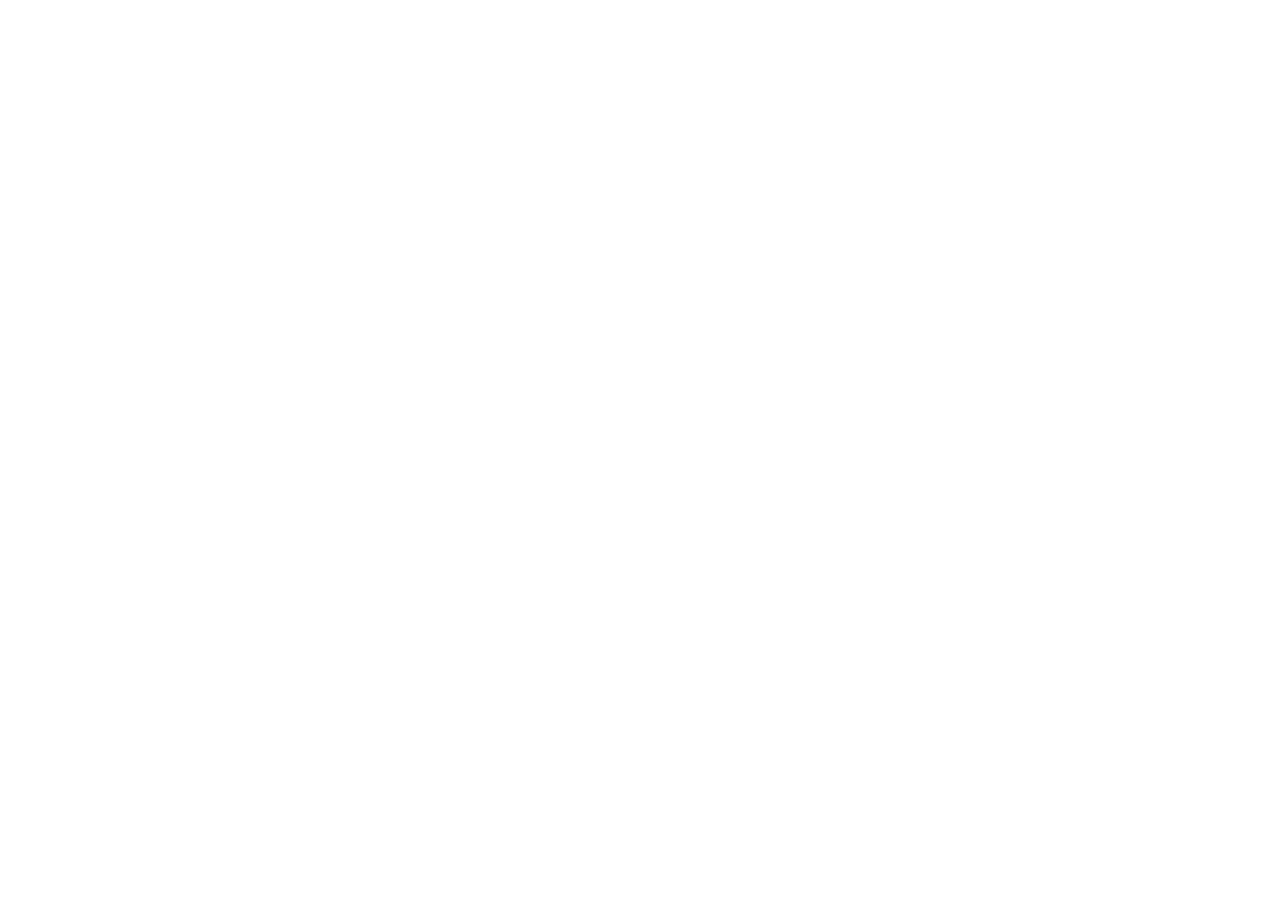
==== index.html @ 87312251 "solo favicon y datos viejos" ====
<!DOCTYPE html>
<html lang="en">
<head>
    <meta charset="UTF-8">
    <meta name="viewport" content="width=device-width, initial-scale=1.0">
    <meta http-equiv="X-UA-Compatible" content="ie=edge">
    <title>Polisolvo Pinturas</title>
    <link rel="shortcut icon" href="/img/favicon.ico" type="image/x-icon">
    <link rel="icon" href="/img/favicon.ico" type="image/x-icon">
</head>
<body>
    
</body>
</html>
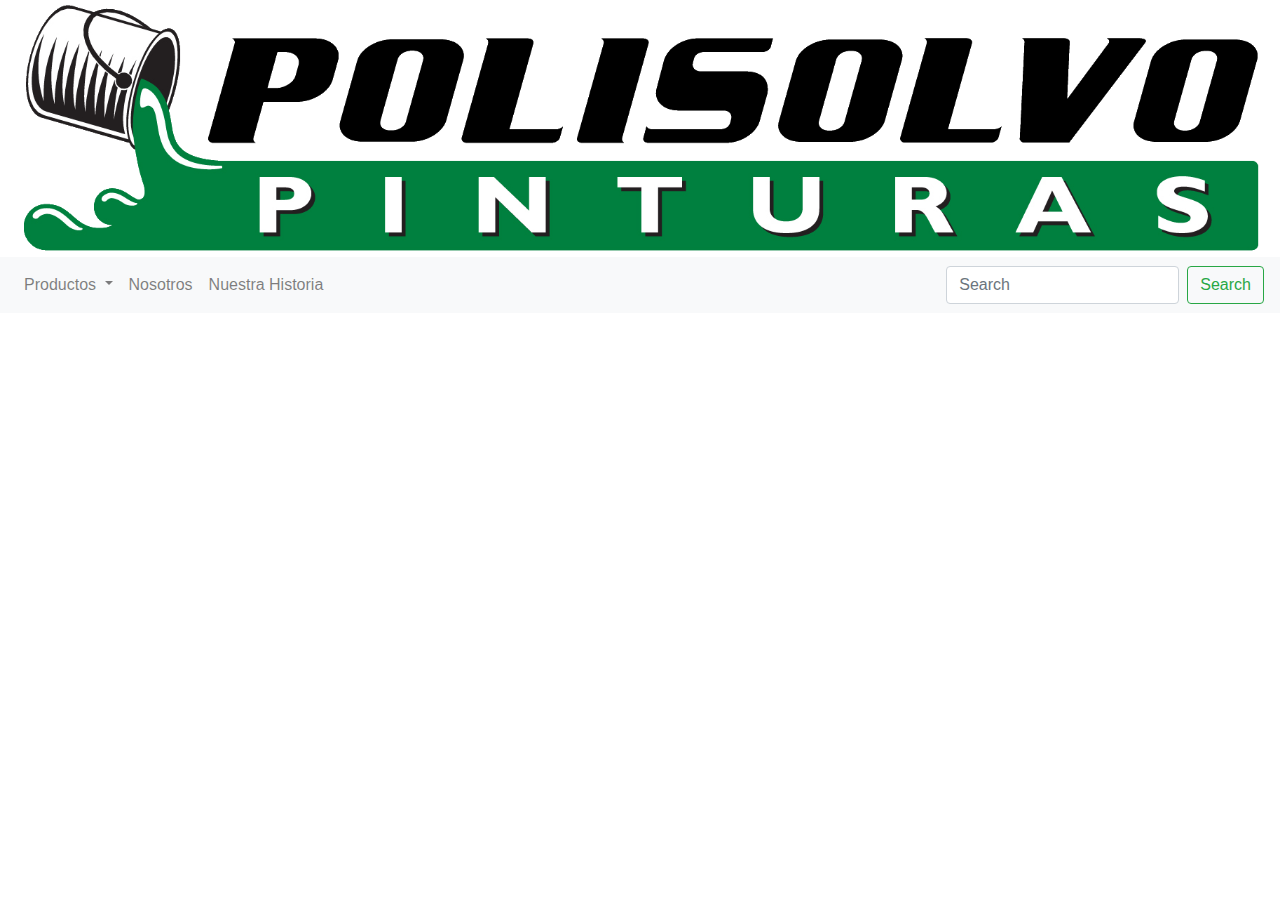
==== commit 5a53c6a4: "empezemos con las categorias" ====
--- a/index.html
+++ b/index.html
@@ -5,10 +5,102 @@
     <meta name="viewport" content="width=device-width, initial-scale=1.0">
     <meta http-equiv="X-UA-Compatible" content="ie=edge">
     <title>Polisolvo Pinturas</title>
-    <link rel="shortcut icon" href="/img/favicon.ico" type="image/x-icon">
-    <link rel="icon" href="/img/favicon.ico" type="image/x-icon">
+    <link rel="shortcut icon" href="/img/TACHO icono 32.png" type="image/png">
+    <link rel="icon" href="/img/TACHO icono 32.png" type="image/png">
+    <link rel="stylesheet" href="https://stackpath.bootstrapcdn.com/bootstrap/4.4.1/css/bootstrap.min.css" integrity="sha384-Vkoo8x4CGsO3+Hhxv8T/Q5PaXtkKtu6ug5TOeNV6gBiFeWPGFN9MuhOf23Q9Ifjh" crossorigin="anonymous">
+    <link rel="stylesheet" href="/css/style.css">
+    <!-- Google Tag Manager -->
+    <script>(function(w,d,s,l,i){w[l]=w[l]||[];w[l].push({'gtm.start':new Date().getTime(),event:'gtm.js'});var f=d.getElementsByTagName(s)[0],j=d.createElement(s),dl=l!='dataLayer'?'&l='+l:'';j.async=true;j.src='https://www.googletagmanager.com/gtm.js?id='+i+dl;f.parentNode.insertBefore(j,f);})(window,document,'script','dataLayer','GTM-KRWK393');</script>
+    <!-- End Google Tag Manager -->
 </head>
 <body>
-    
+    <img id="logo" src="/img/Logo Polisolvo Pinturas.png" alt="logo polisolvo">
+
+    <nav class="navbar navbar-expand-lg navbar-light bg-light">
+        <button class="navbar-toggler" type="button" data-toggle="collapse" data-target="#navBarGeneral" aria-controls="navBarGeneral" aria-expanded="false" aria-label="Toggle navigation">
+          <span class="navbar-toggler-icon"></span>
+        </button>
+        <div class="collapse navbar-collapse" id="navBarGeneral">
+          <ul class="navbar-nav mr-auto mt-2 mt-lg-0">
+            <li class="nav-item dropdown">
+                <a class="nav-link dropdown-toggle" href="#" id="Productos" role="button" data-toggle="dropdown" aria-haspopup="true" aria-expanded="false">
+                    Productos
+                </a>
+                <div class="dropdown-menu" aria-labelledby="Productos">
+                    <div>
+                        <a class="nav-link dropdown-toggle" href="#" id="Proteccion" role="button" data-toggle="dropdown" aria-haspopup="true" aria-expanded="false">
+                            Protección de Superficies
+                        </a>
+                        <div class="dropdown-menu" aria-labelledby="Proteccion">
+                            <a class="dropdown-item" href="#">Muros y Terrazas</a>
+                            <a class="dropdown-item" href="#">Metales</a>
+                            <a class="dropdown-item" href="#">Maderas</a>
+                        </div>
+                    </div>
+                    <div>
+                        <a class="nav-link dropdown-toggle" href="#" id="Embellecimiento" role="button" data-toggle="dropdown" aria-haspopup="true" aria-expanded="false">
+                            Embellecimiento, Decoración y Terminación
+                        </a>
+                        <div class="dropdown-menu" aria-labelledby="Embellecimiento">
+                            <a class="dropdown-item" href="#">Latex</a>
+                            <a class="dropdown-item" href="#">Esmaltes Sintéticos</a>
+                            <a class="dropdown-item" href="#">Terminacion para Maderas</a>
+                            <a class="dropdown-item" href="#">Entonadores Universales</a>
+                        </div>
+                    </div>
+                    <div>
+                        <a class="nav-link dropdown-toggle" href="#" id="Preparacion" role="button" data-toggle="dropdown" aria-haspopup="true" aria-expanded="false">
+                            Preparación de Superficies
+                        </a>
+                        <div class="dropdown-menu" aria-labelledby="Preparacion">
+                        </div>
+                    </div>
+                    <div>
+                        <a class="nav-link dropdown-toggle" href="#" id="Pisos" role="button" data-toggle="dropdown" aria-haspopup="true" aria-expanded="false">
+                            Ttratamiento para Pisos
+                        </a>
+                        <div class="dropdown-menu" aria-labelledby="Pisos">
+                        </div>
+                    </div>
+                    <div>
+                        <a class="nav-link dropdown-toggle" href="#" id="Piscinas" role="button" data-toggle="dropdown" aria-haspopup="true" aria-expanded="false">
+                            Pintura para Piscinas
+                        </a>
+                        <div class="dropdown-menu" aria-labelledby="Piscinas">
+                        </div>
+                    </div>
+                    <div>
+                        <a class="nav-link dropdown-toggle" href="#" id="Vial" role="button" data-toggle="dropdown" aria-haspopup="true" aria-expanded="false">
+                            Demarcación Vial
+                        </a>
+                        <div class="dropdown-menu" aria-labelledby="Vial">
+                        </div>
+                    </div>
+                </div>
+            </li>
+
+            <li class="nav-item">
+              <a class="nav-link" href="#">Nosotros</a>
+            </li>
+            <li class="nav-item">
+                <a class="nav-link" href="#">Nuestra Historia</a>
+            </li>
+
+        </ul>
+          <form class="form-inline my-2 my-lg-0">
+            <input class="form-control mr-sm-2" type="search" placeholder="Search" aria-label="Search">
+            <button class="btn btn-outline-success my-2 my-sm-0" type="submit">Search</button>
+          </form>
+        </div>
+      </nav>
+
+
+    <script src="https://code.jquery.com/jquery-3.4.1.slim.min.js" integrity="sha384-J6qa4849blE2+poT4WnyKhv5vZF5SrPo0iEjwBvKU7imGFAV0wwj1yYfoRSJoZ+n" crossorigin="anonymous"></script>
+    <script src="https://cdn.jsdelivr.net/npm/popper.js@1.16.0/dist/umd/popper.min.js" integrity="sha384-Q6E9RHvbIyZFJoft+2mJbHaEWldlvI9IOYy5n3zV9zzTtmI3UksdQRVvoxMfooAo" crossorigin="anonymous"></script>
+    <script src="https://stackpath.bootstrapcdn.com/bootstrap/4.4.1/js/bootstrap.min.js" integrity="sha384-wfSDF2E50Y2D1uUdj0O3uMBJnjuUD4Ih7YwaYd1iqfktj0Uod8GCExl3Og8ifwB6" crossorigin="anonymous"></script>
+
+    <!-- Google Tag Manager (noscript) -->
+    <noscript><iframe src="https://www.googletagmanager.com/ns.html?id=GTM-KRWK393"height="0" width="0" style="display:none;visibility:hidden"></iframe></noscript>
+    <!-- End Google Tag Manager (noscript) -->
 </body>
 </html>--- a/css/style.css
+++ b/css/style.css
@@ -0,0 +1,3 @@
+#logo{
+    width: 100%;
+}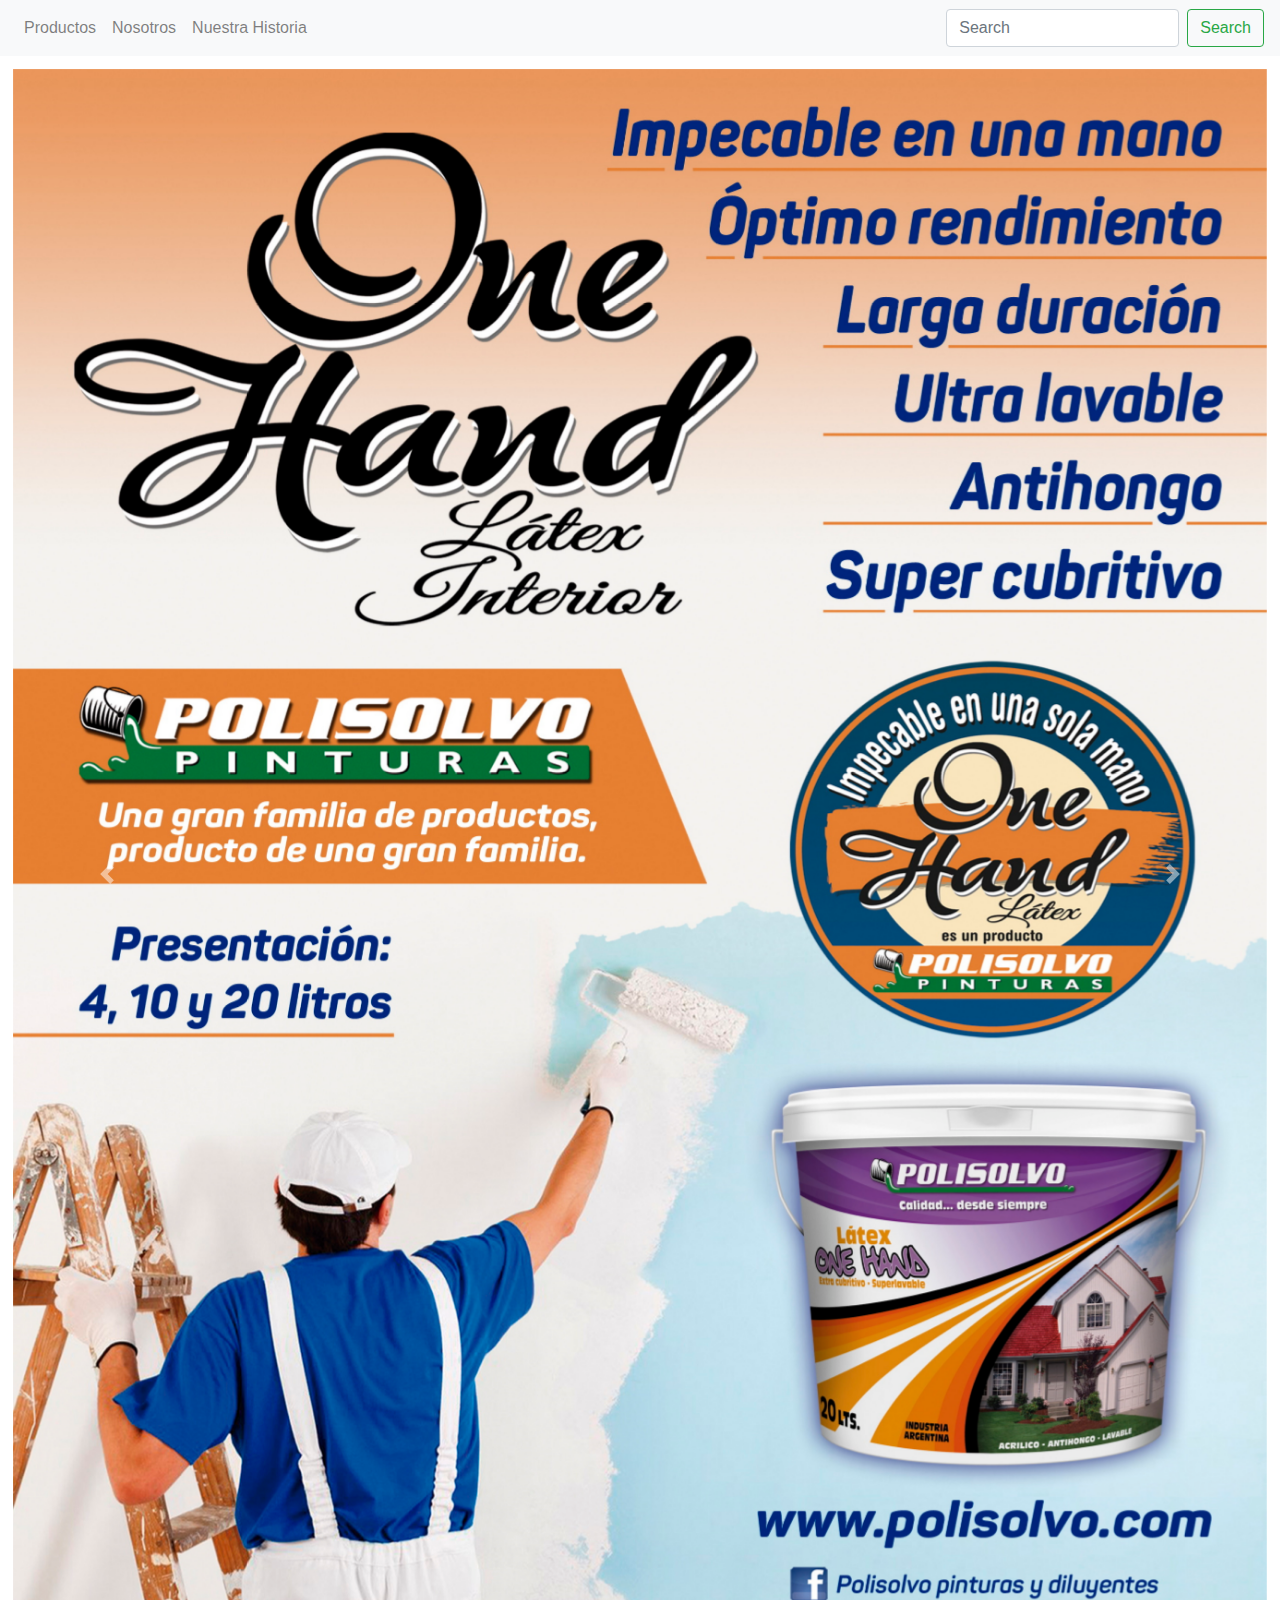
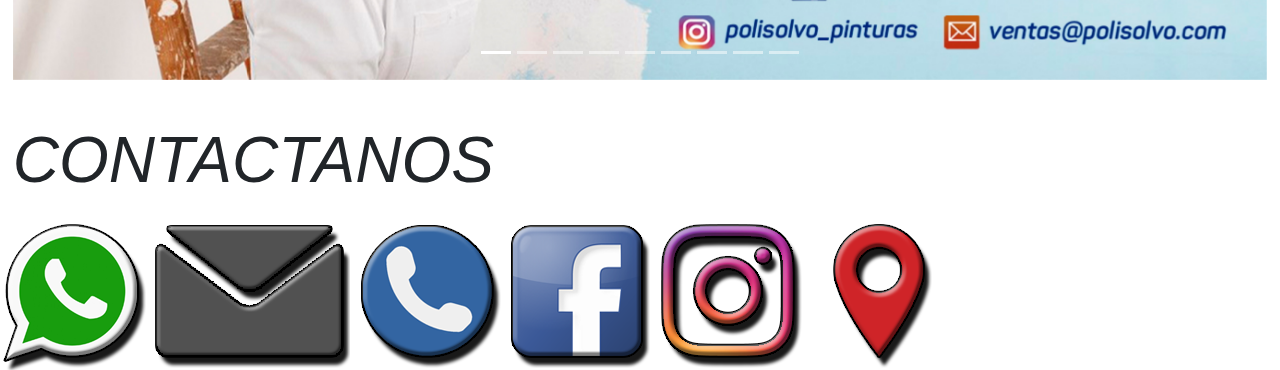
==== commit b4b764ce: "categorias con fotos y funcion parcial" ====
--- a/index.html
+++ b/index.html
@@ -9,91 +9,105 @@
     <link rel="icon" href="/img/TACHO icono 32.png" type="image/png">
     <link rel="stylesheet" href="https://stackpath.bootstrapcdn.com/bootstrap/4.4.1/css/bootstrap.min.css" integrity="sha384-Vkoo8x4CGsO3+Hhxv8T/Q5PaXtkKtu6ug5TOeNV6gBiFeWPGFN9MuhOf23Q9Ifjh" crossorigin="anonymous">
     <link rel="stylesheet" href="/css/style.css">
+    <link rel="stylesheet" href="https://use.typekit.net/kvg8aza.css">
     <!-- Google Tag Manager -->
     <script>(function(w,d,s,l,i){w[l]=w[l]||[];w[l].push({'gtm.start':new Date().getTime(),event:'gtm.js'});var f=d.getElementsByTagName(s)[0],j=d.createElement(s),dl=l!='dataLayer'?'&l='+l:'';j.async=true;j.src='https://www.googletagmanager.com/gtm.js?id='+i+dl;f.parentNode.insertBefore(j,f);})(window,document,'script','dataLayer','GTM-KRWK393');</script>
     <!-- End Google Tag Manager -->
 </head>
 <body>
-    <img id="logo" src="/img/Logo Polisolvo Pinturas.png" alt="logo polisolvo">
-
     <nav class="navbar navbar-expand-lg navbar-light bg-light">
         <button class="navbar-toggler" type="button" data-toggle="collapse" data-target="#navBarGeneral" aria-controls="navBarGeneral" aria-expanded="false" aria-label="Toggle navigation">
           <span class="navbar-toggler-icon"></span>
         </button>
+        <button class="navbar-toggler navlogo" type="button" data-toggle="collapse"  aria-controls="navBarGeneral" aria-expanded="false" aria-label="Toggle navigation">
+            <a class="navbar-brand" href="/index.html">
+                <img class="logo" src="/img/Logo Polisolvo Pinturas.png" alt="">
+            </a>
+        </button>
+
         <div class="collapse navbar-collapse" id="navBarGeneral">
-          <ul class="navbar-nav mr-auto mt-2 mt-lg-0">
-            <li class="nav-item dropdown">
-                <a class="nav-link dropdown-toggle" href="#" id="Productos" role="button" data-toggle="dropdown" aria-haspopup="true" aria-expanded="false">
-                    Productos
-                </a>
-                <div class="dropdown-menu" aria-labelledby="Productos">
-                    <div>
-                        <a class="nav-link dropdown-toggle" href="#" id="Proteccion" role="button" data-toggle="dropdown" aria-haspopup="true" aria-expanded="false">
-                            Protección de Superficies
-                        </a>
-                        <div class="dropdown-menu" aria-labelledby="Proteccion">
-                            <a class="dropdown-item" href="#">Muros y Terrazas</a>
-                            <a class="dropdown-item" href="#">Metales</a>
-                            <a class="dropdown-item" href="#">Maderas</a>
-                        </div>
-                    </div>
-                    <div>
-                        <a class="nav-link dropdown-toggle" href="#" id="Embellecimiento" role="button" data-toggle="dropdown" aria-haspopup="true" aria-expanded="false">
-                            Embellecimiento, Decoración y Terminación
-                        </a>
-                        <div class="dropdown-menu" aria-labelledby="Embellecimiento">
-                            <a class="dropdown-item" href="#">Latex</a>
-                            <a class="dropdown-item" href="#">Esmaltes Sintéticos</a>
-                            <a class="dropdown-item" href="#">Terminacion para Maderas</a>
-                            <a class="dropdown-item" href="#">Entonadores Universales</a>
-                        </div>
-                    </div>
-                    <div>
-                        <a class="nav-link dropdown-toggle" href="#" id="Preparacion" role="button" data-toggle="dropdown" aria-haspopup="true" aria-expanded="false">
-                            Preparación de Superficies
-                        </a>
-                        <div class="dropdown-menu" aria-labelledby="Preparacion">
-                        </div>
-                    </div>
-                    <div>
-                        <a class="nav-link dropdown-toggle" href="#" id="Pisos" role="button" data-toggle="dropdown" aria-haspopup="true" aria-expanded="false">
-                            Ttratamiento para Pisos
-                        </a>
-                        <div class="dropdown-menu" aria-labelledby="Pisos">
-                        </div>
-                    </div>
-                    <div>
-                        <a class="nav-link dropdown-toggle" href="#" id="Piscinas" role="button" data-toggle="dropdown" aria-haspopup="true" aria-expanded="false">
-                            Pintura para Piscinas
-                        </a>
-                        <div class="dropdown-menu" aria-labelledby="Piscinas">
-                        </div>
-                    </div>
-                    <div>
-                        <a class="nav-link dropdown-toggle" href="#" id="Vial" role="button" data-toggle="dropdown" aria-haspopup="true" aria-expanded="false">
-                            Demarcación Vial
-                        </a>
-                        <div class="dropdown-menu" aria-labelledby="Vial">
-                        </div>
-                    </div>
-                </div>
-            </li>
+            <ul class="navbar-nav mr-auto mt-2 mt-lg-0">
+                <li class="nav-item">
+                    <a class="nav-link" href="/productos.html">Productos</a>
+                </li>
 
-            <li class="nav-item">
-              <a class="nav-link" href="#">Nosotros</a>
-            </li>
-            <li class="nav-item">
-                <a class="nav-link" href="#">Nuestra Historia</a>
-            </li>
+                <li class="nav-item">
+                    <a class="nav-link" href="#">Nosotros</a>
+                </li>
 
-        </ul>
+                <li class="nav-item">
+                    <a class="nav-link" href="#">Nuestra Historia</a>
+                </li>
+            </ul>
           <form class="form-inline my-2 my-lg-0">
             <input class="form-control mr-sm-2" type="search" placeholder="Search" aria-label="Search">
             <button class="btn btn-outline-success my-2 my-sm-0" type="submit">Search</button>
           </form>
         </div>
-      </nav>
+    </nav>
 
+    <div id="carouselExampleIndicators" class="carousel slide carrouselVertical" data-ride="carousel">
+        <ol class="carousel-indicators">
+          <li data-target="#carouselExampleIndicators" data-slide-to="0" class="active"></li>
+          <li data-target="#carouselExampleIndicators" data-slide-to="1"></li>
+          <li data-target="#carouselExampleIndicators" data-slide-to="2"></li>
+          <li data-target="#carouselExampleIndicators" data-slide-to="3"></li>
+          <li data-target="#carouselExampleIndicators" data-slide-to="4"></li>
+          <li data-target="#carouselExampleIndicators" data-slide-to="5"></li>
+          <li data-target="#carouselExampleIndicators" data-slide-to="6"></li>
+          <li data-target="#carouselExampleIndicators" data-slide-to="7"></li>
+          <li data-target="#carouselExampleIndicators" data-slide-to="8"></li>
+        </ol>
+        <div class="carousel-inner">          
+          <div class="carousel-item">
+            <img src="/img/carrousel/Carátula para impresión[2088].jpg" class="d-block w-100" alt="...">
+          </div>
+          <div class="carousel-item active">
+            <img src="/img/carrousel/Banner One Hand A4 Impresión[2089].jpg" class="d-block w-100" alt="...">
+          </div>
+          <div class="carousel-item">
+            <img src="/img/carrousel/Flyer Barnices A4 impresión[2075].jpg" class="d-block w-100" alt="...">
+          </div>
+          <div class="carousel-item">
+            <img src="/img/carrousel/Flyer Enduido Yeserito Impresión[2121].jpg" class="d-block w-100" alt="...">
+          </div>
+          <div class="carousel-item">
+            <img src="/img/carrousel/Flyer Impermeabilizantes A4 impresión[2077].jpg" class="d-block w-100" alt="...">
+          </div>
+          <div class="carousel-item">
+            <img src="/img/carrousel/Flyer Ocean Colors A4 impresión[2086].jpg" class="d-block w-100" alt="...">
+          </div>
+          <div class="carousel-item">
+            <img src="/img/carrousel/Flyer Piscinas A4 impresión[2087].jpg" class="d-block w-100" alt="...">
+          </div>
+          <div class="carousel-item">
+            <img src="/img/carrousel/Flyer Super Membrana A4 impresión[2078].jpg" class="d-block w-100" alt="...">
+          </div>
+          <div class="carousel-item">
+            <img src="/img/carrousel/Flyer Tres productos A4 impresión[2076].jpg" class="d-block w-100" alt="...">
+          </div>
+        </div>
+        <a class="carousel-control-prev" href="#carouselExampleIndicators" role="button" data-slide="prev">
+          <span class="carousel-control-prev-icon" aria-hidden="true"></span>
+          <span class="sr-only">Previous</span>
+        </a>
+        <a class="carousel-control-next" href="#carouselExampleIndicators" role="button" data-slide="next">
+          <span class="carousel-control-next-icon" aria-hidden="true"></span>
+          <span class="sr-only">Next</span>
+        </a>
+    </div>
+
+    <div >
+        <div id="zocaloContactos">CONTACTANOS</div> 
+        <div id="iconos">
+            <a href="http://api.whatsapp.com/send?phone=+5491130110894" target="blank_"><img class="icono" src="/img/iconos/whatsapp.png" alt=""></a>
+            <a href="mailto: ventas@polisolvo.com"><img class="icono" src="/img/iconos/mail.png" alt=""></a>
+            <a href="tel:+541149189004"><img class="icono" src="/img/iconos/telefono.png" alt=""></a>
+            <a href="https://www.facebook.com/Polisolvo/" target="blank_"><img class="icono" src="/img/iconos/facebook.png" alt=""></a>
+            <a href="https://www.instagram.com/polisolvo_pinturas/?hl=es-la" target="blank_"><img class="icono" src="/img/iconos/instagram.png" alt=""></a>
+            <a href="https://goo.gl/maps/vpYbqzy7p1DtgmmQ9" target="blank_"><img class="icono" src="/img/iconos/ubicacion.png" alt=""></a>
+        </div>
+    </div>
 
     <script src="https://code.jquery.com/jquery-3.4.1.slim.min.js" integrity="sha384-J6qa4849blE2+poT4WnyKhv5vZF5SrPo0iEjwBvKU7imGFAV0wwj1yYfoRSJoZ+n" crossorigin="anonymous"></script>
     <script src="https://cdn.jsdelivr.net/npm/popper.js@1.16.0/dist/umd/popper.min.js" integrity="sha384-Q6E9RHvbIyZFJoft+2mJbHaEWldlvI9IOYy5n3zV9zzTtmI3UksdQRVvoxMfooAo" crossorigin="anonymous"></script>
--- a/css/style.css
+++ b/css/style.css
@@ -1,3 +1,93 @@
+#productos{
+    background-color: #00803f;
+    border-radius: 1vw 1vw;
+}
 #logo{
     width: 100%;
+}
+.logo{
+    width: 100%;
+}
+.navlogo{
+    border: none;
+    width: 80%;
+}
+.carta{
+    display: inline-block;
+    padding: 1vw;
+}
+.cartita{
+    width: 48%;
+    float: left;
+    margin: 1%;
+}
+.carrouselVertical{
+    margin: 1vw;
+}
+.categoriaPrincipal{
+    font-family: aktiv-grotesk-extended,sans-serif;
+    font-weight: 800;
+    font-style: normal;
+    font-size: 8vw;
+    background-color: rgb(233, 236, 239);
+    text-align: center;
+    color: rgb(0, 128, 63);
+    height: 12vw;
+    padding-top: 1vw;
+    text-shadow: 0.5vw 0.5vw .3vw rgba(0, 0, 0, 0.5);
+    border: .25vw solid  #00803f;
+    border-radius: 1vw;
+    -webkit-text-stroke: .3vw black;
+}
+}
+.icono{
+    height: 6vw;
+    margin: 1vw;
+}
+#zocaloContactos{
+    position: relative;
+    margin: unset;
+    font-family: aktiv-grotesk,sans-serif;
+    font-weight: 300;
+    font-style: italic;
+    font-size: 5vw;
+    display: inline-block;
+    height: 10vw;
+    width: 40vw;
+    top: 1.5vw;
+    left: 1vw;
+}
+#iconos{
+    display: inline-block;
+    height: 10vw;
+}
+.categoria{
+    padding: 0mm;
+    display: block;
+    width: 100%;
+    margin: 0cm;
+    border-bottom: none;
+    border-radius: 1vw;
+}
+.categoriaButton{
+    padding: 0mm;
+    display: block;
+    width: 100%;
+    border-radius: 1vw;
+}
+.fotoCategoria{
+    width: 100%;
+    margin: 0cm;
+}
+.tarjetaCategoria{
+    margin: .5vw;
+    border-radius: 1vw;
+    box-shadow: 0.5vw 0.5vw 1vw black;
+    background-color: #9cfacb;
+    border-style: outset;
+}
+.contenido{
+    border-radius: 1vw;
+    margin: 0cm;
+    padding: 0cm;
 }